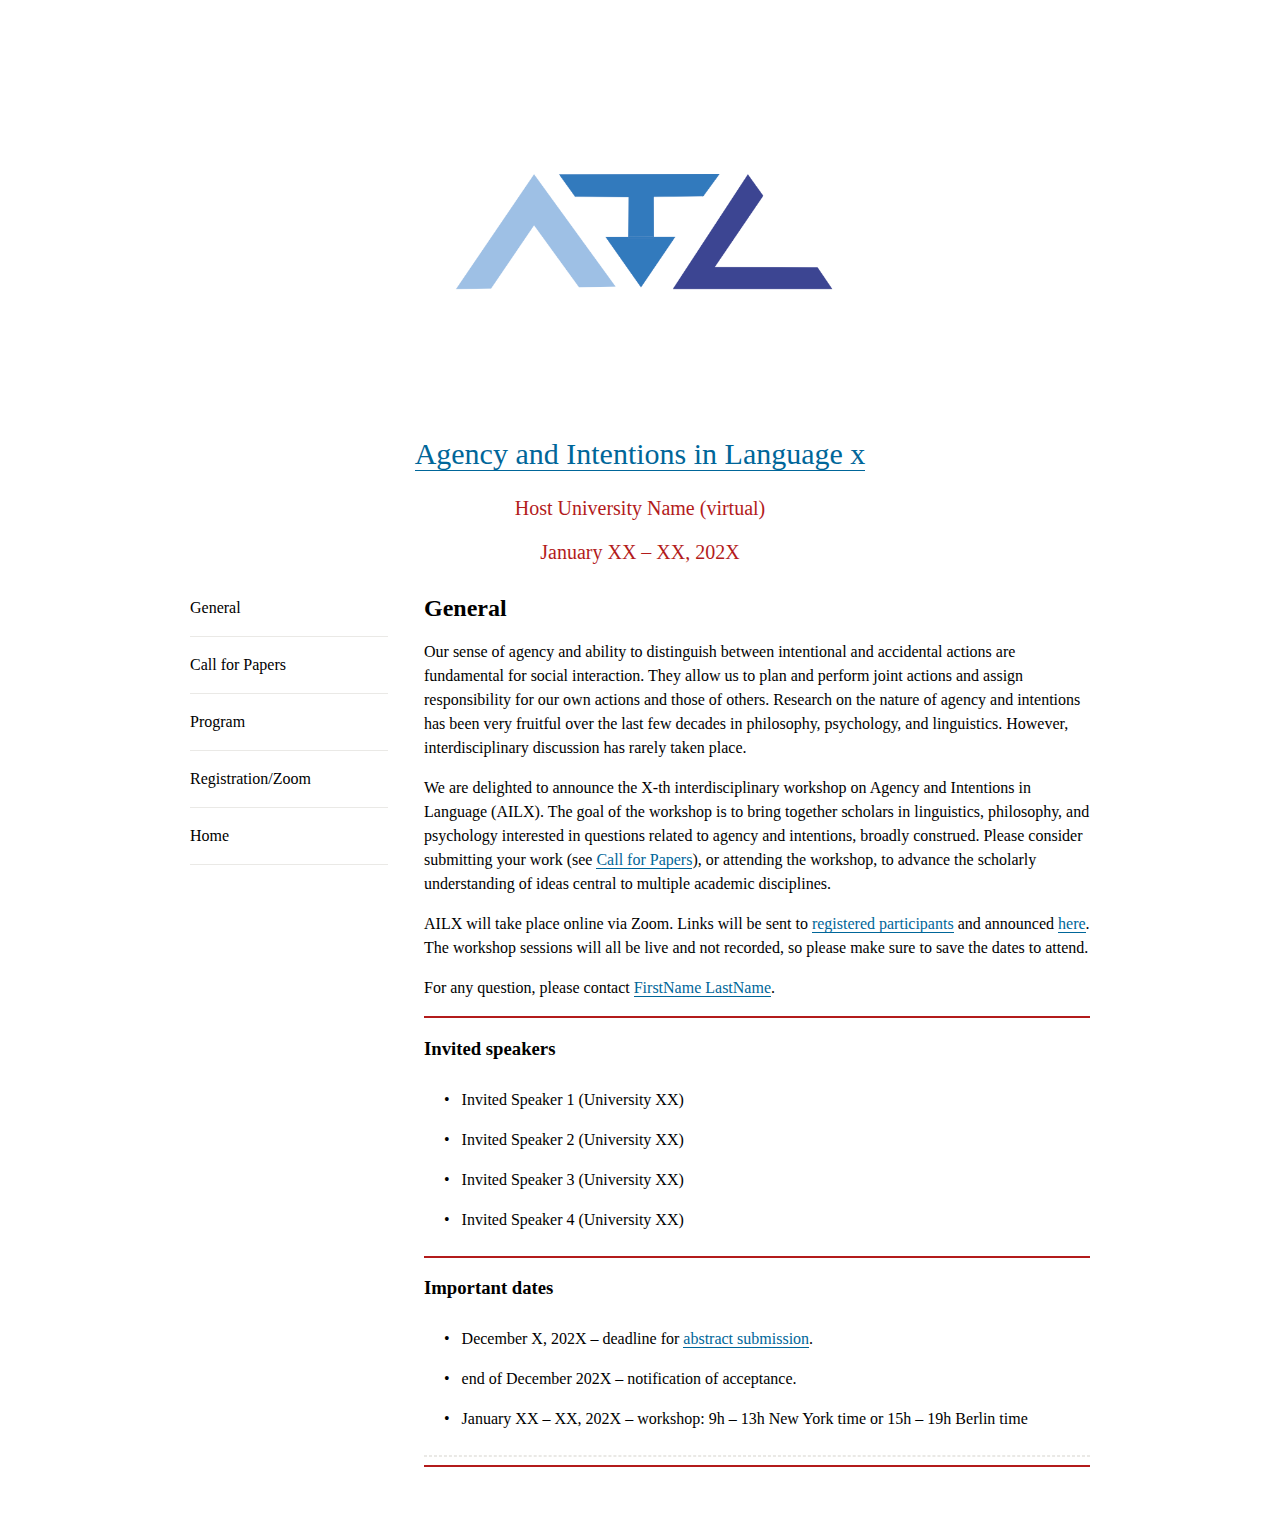
==== index.html @ 92749c5d "Initial commit" ====
<!-- This code is adapted from the website created by Dylan Bumford and Sarah Murray for SALTs -->
<!DOCTYPE html>
<html lang="en">
<head>
  <meta name="viewport" content="width=device-width, initial-scale=1.0" charset="utf-8"/>
  <title>AIL X | Home</title>                                                       <!-- modify X to AIL number -->
  <meta name="description" content="Agency and Intentions in Language">
  <meta property="og:title" content="AIL X"/>                                       <!-- modify X to AIL number -->
  <meta property="og:url" content="https://ail-workshop.github.io/"/>
  <meta property="og:description" content="AIL X">                                  <!-- modify X to AIL number -->
  <meta property="og:image" content="ail-logo.png">
  <meta property="og:type" content="website"/>
  <link rel="stylesheet" href="ail-site.css" type="text/css" media="screen"/>
  <link href="https://fonts.googleapis.com/css?family=Lato|Open+Sans" rel="stylesheet">
</head>
  <body>
    <div class="container">
      <div class="row">
         <div id="logo-div">
           <a href="index.html" id="logo-link"><img src="ail_logos/ail_logo_blue.png" id="logo" alt="AILX logo"/></a> <!-- modify i) logo colour, if desired ii) X to AIL number -->
           <br>
           <div id="location-div" >
             <span id="location" >
               <a href="index.html">Agency and Intentions in Language x</a>           <!-- modify X to AIL number -->
             </span>
             <br>
             <span id="date" class="alert">
               <p>
               Host University Name (virtual)                                          <!-- modify -->
               </p>
               <p>
               January XX &ndash; XX, 202X                                               <!-- modify -->
               </p>
            </span>
          </div>
        </div>
        <div class="row">
          <div id="nav" class="three columns">
            <ul>
              <li>
                <a href="index.html">General</a>
              </li>
              <li>
                <a href="call.html">Call for Papers</a>
              </li>
              <li>
                <a href="program.html">Program</a>
              </li>
              <li>
                <a href="registration.html">Registration/Zoom</a>
              </li>
		      <li>
                <a href="https://ail-workshop.github.io/index.html">Home</a>
              </li>
            </ul>
          </div>
          <div id="content" class="nine columns">            
            <h2>General</h2>
            <p>
              Our sense of agency and ability to distinguish between intentional and accidental actions are fundamental for social interaction.
              They allow us to plan and perform joint actions and assign responsibility for our own actions and those of others.
              Research on the nature of agency and intentions has been very fruitful over the last few decades in philosophy, psychology, and linguistics.
              However, interdisciplinary discussion has rarely taken place.
          	</p>
          	<p>
		      We are delighted to announce the X-th interdisciplinary workshop on Agency and Intentions in Language (AILX).
              The goal of the workshop is to bring together scholars in linguistics, philosophy, and psychology interested in questions related to agency and intentions, broadly construed.
              Please consider submitting your work (see <a href="call.html">Call for Papers</a>), or attending the workshop, to advance the scholarly understanding of ideas central to multiple academic disciplines.
            </p>
            <p>
              AILX will take place online via Zoom.
              Links will be sent to <a href="registration.html">registered participants</a> and announced <a href="registration.html">here</a>.
              The workshop sessions will all be live and not recorded, so please make sure to save the dates to attend.
            </p>
            <p>
              For any question, please contact 
              <a href="mailto:your_email@gmail.com">FirstName  LastName</a>.        
            </p>
            <hr>
            <h3>Invited speakers</h3>                                         <!-- modify section and css for emoji -->
            <ul id="speakers">
              <li>
                Invited Speaker 1 (University XX)
              </li>
              <li>
                Invited Speaker 2 (University XX)
              </li>
              <li>
                Invited Speaker 3 (University XX)
              </li>
              <li>
                Invited Speaker 4 (University XX)
              </li>
            </ul>
            <hr>
            <h3>Important dates</h3>
            <ul id="speakers">
              <li>
                December X, 202X &ndash; deadline for <a href="call.html">abstract submission</a>.  
              </li>
			  <li>	
                end of December 202X &ndash; notification of acceptance.
              </li>
              <li>
                January XX &ndash; XX, 202X &ndash; workshop: 9h &ndash; 13h New York time  or 15h &ndash; 19h Berlin time
              </li>
            </ul>
            <hr style="border-style: dashed; border-color: #eae9e6">
            <hr>
            <div class="row">
            <div class="three columns" style="text-align: center;">
            </div>
            <div class="nine columns">
            </div>
            </div>
          </div>
        </div>
      </div>
    </div>
  </body>
</html>
---- ail-site.css ----
/* Cornell's colors are #B31B1B (red), #222222 (dark grey), and #F7F7F7 (light grey) with accent colors #006699 (blue) or #4B7B2B (green) (https://brand.cornell.edu/design-center/colors/)
–––––––––––––––––––––––––––––––––––––––––––––––––– */

@font-face {
    font-family: 'Avenir Book';
    src: url('fonts/Avenir-Book.eot');
    src: url('fonts/Avenir-Book.eot?#iefix') format('embedded-opentype'),
    url('fonts/Avenir-Book.woff') format('woff'),
    url('fonts/Avenir-Book.ttf') format('truetype');
    font-weight: normal;
    font-style: normal;
}

/* General styling
–––––––––––––––––––––––––––––––––––––––––––––––––– */

html {
    padding-bottom: 50px;
}

body {
    margin: 8px 0px;
    width: 100%;
    font-family: 'Avenir'; 
    /* font-family: 'Lato', sans-serif; */
    /*  font-family: 'Open Sans', sans-serif; */
    font-style: normal;
    font-size: 14px;
    font-weight: 300;
    line-height: 1.5em;
}

a {
    font-weight: 400;
    color: #006699;
    text-decoration: none;
    border-bottom: 1px solid;
}

a:hover {
    color: #B31B1B;
}

table.reg tr {
    text-align: center;
}

table.reg th {
    color: #B31B1B;
}

table.reg {
    width: 100%;
    margin: 0 auto;
}

hr {
    border-style: solid;
    border-color: #B31B1B;
    border-width: 0.5px;
}

.alert {
    color: #B31B1B;
}

img.resize {
  max-width:120%;
  max-height:120%;
}

/* Header
–––––––––––––––––––––––––––––––––––––––––––––––––– */

#logo-div {
    width: 100%;
    margin: 2em auto;
    margin-bottom: 1em;
}

#logo {
    width: 100%;
    min-height: 112px;
}

#logo-link {
    border-bottom: none;
}

#location-div {
    width: 100%;
    text-align: center;
    margin-top: 6px;
    font-style: normal;
}

#location {
    font-size: 17px;
    font-weight: 500;
    line-height: 1.5em;
}

#date {
    font-size: 12px;
    font-weight: 500;
}


/* Main content
–––––––––––––––––––––––––––––––––––––––––––––––––– */

#content ul {
    padding-left: 1.25em;
}

#speakers {
    /* padding-left: 18px; */
    padding-left: 0px;
    line-height: 2.5em;
    list-style-type: none;
}

#speakers li:nth-child(even):before {
    margin-right: 0.5em;
    /* content: "\1F3C4\200D\2640\FE0F"; U+1F3DE?*/
    content: "\2022"
}

#speakers li:nth-child(odd):before {
    margin-right: 0.5em;
    /* content: "\1F3C4\200D\2642\FE0F"; 1F308? 1F48B? */
    content: "\2022"; 
}

/* Navigation menu
–––––––––––––––––––––––––––––––––––––––––––––––––– */

#nav {
    text-align: center;
}

#nav ul {
    list-style-type: none;
    margin: 0em;
    padding: 0em;
}

#nav ul > :first-child {
    border-top: 1px solid #eae9e6;
}

#nav ul li {
    padding: 0.5em 0em;
    border-bottom: 1px solid #eae9e6;
}

#nav a {
    color: black;
    border-bottom: none;
}

#nav a.current {
    color: #006699;
}

#lsa-logo {
    width: 50%;
    margin: 1em 0em;
}

#reg-button {
	display: inline-block;
  padding: 0.75em 1em;
	border-radius: 5pt;
  background-color: #006699;
	color: #fff;
	font-weight: 700;
}

#reg-button:hover {
	opacity: 0.85;
  color: #fff;
}

#reg-button:active {
	box-shadow: inset 0 3px 4px hsla(0, 0%, 0%, 0.2);
}


/* Media queries
–––––––––––––––––––––––––––––––––––––––––––––––––– */

@media (min-width: 375px) {
    body {
        font-size: 16px;
    }
    #location {
        font-size: 20px;
    }
    #date {
        font-size: 16px;
    }
}

@media (min-width: 550px) {
    #logo {
        min-height: 159px;
    }
    #logo-div {
        width: 500px;
        margin-bottom: 2em;
    }
    #location-div {
        width: 500px;
    }
    #location {
        font-size: 30px;
    }
    #date {
        font-size: 20px;
    }
    #content > :first-child {
        margin-top: 0em;
        padding-top: 0em;
    }
    #nav {
        text-align: left;
    }
    #nav ul li {
        padding: 1em 0em;
    }
    #nav ul > :first-child {
        margin-top: 0em;
        padding-top: 0em;
        border-top: none;
    }
    table.reg {
        width: 75%;
    }
    #lsa-logo {
        width: 90%;
    }
}

/* Grid
–––––––––––––––––––––––––––––––––––––––––––––––––– */
.container {
  position: relative;
  width: 100%;
  max-width: 900px;
  margin: 0 auto;
  padding: 0 20px;
  box-sizing: border-box; }
.column,
.columns {
  width: 100%;
  float: left;
  box-sizing: border-box; }

/* For devices larger than 400px */
@media (min-width: 400px) {
  .container {
    width: 85%;
    padding: 0; }
}

/* For devices larger than 550px */
@media (min-width: 550px) {
  .container {
    width: 80%; }
  .column,
  .columns {
    margin-left: 4%; }
  .column:first-child,
  .columns:first-child {
    margin-left: 0; }

  .one.column,
  .one.columns                    { width: 4.66666666667%; }
  .two.columns                    { width: 13.3333333333%; }
  .three.columns                  { width: 22%;            }
  .four.columns                   { width: 30.6666666667%; }
  .five.columns                   { width: 39.3333333333%; }
  .six.columns                    { width: 48%;            }
  .seven.columns                  { width: 56.6666666667%; }
  .eight.columns                  { width: 65.3333333333%; }
  .nine.columns                   { width: 74.0%;          }
  .ten.columns                    { width: 82.6666666667%; }
  .eleven.columns                 { width: 91.3333333333%; }
  .twelve.columns                 { width: 100%; margin-left: 0; }

  .one-third.column               { width: 30.6666666667%; }
  .two-thirds.column              { width: 65.3333333333%; }

  .one-half.column                { width: 48%; }

  /* Offsets */
  .offset-by-one.column,
  .offset-by-one.columns          { margin-left: 8.66666666667%; }
  .offset-by-two.column,
  .offset-by-two.columns          { margin-left: 17.3333333333%; }
  .offset-by-three.column,
  .offset-by-three.columns        { margin-left: 26%;            }
  .offset-by-four.column,
  .offset-by-four.columns         { margin-left: 34.6666666667%; }
  .offset-by-five.column,
  .offset-by-five.columns         { margin-left: 43.3333333333%; }
  .offset-by-six.column,
  .offset-by-six.columns          { margin-left: 52%;            }
  .offset-by-seven.column,
  .offset-by-seven.columns        { margin-left: 60.6666666667%; }
  .offset-by-eight.column,
  .offset-by-eight.columns        { margin-left: 69.3333333333%; }
  .offset-by-nine.column,
  .offset-by-nine.columns         { margin-left: 78.0%;          }
  .offset-by-ten.column,
  .offset-by-ten.columns          { margin-left: 86.6666666667%; }
  .offset-by-eleven.column,
  .offset-by-eleven.columns       { margin-left: 95.3333333333%; }

  .offset-by-one-third.column,
  .offset-by-one-third.columns    { margin-left: 34.6666666667%; }
  .offset-by-two-thirds.column,
  .offset-by-two-thirds.columns   { margin-left: 69.3333333333%; }

  .offset-by-one-half.column,
  .offset-by-one-half.columns     { margin-left: 52%; }

}

.container:after,
.row:after {
    content: "";
    display: table;
    clear: both; }

table.announce {
    border-collapse:separate;
    border-spacing:0 15px;
}

table.announce td {
    padding: 0px 0px;
    margin: 0px;
    vertical-align: top;
}

table.announce tr {
    margin-bottom: 10px;
}

table.announce td.time {
    width: 70px;
    color: #cac9c8;
}

/* Potential program schedule formatting
–––––––––––––––––––––––––––––––––––––––––––––––––– */
span.titledate {padding-left:20px}
ol.pastsalts {counter-reset:item 1989}
ol.pastsalts li { display: block; }
ol.pastsalts li:before {content: counter(item) ": "; counter-increment: item }


table.program {
    border-collapse: collapse;
    border: 2px solid white;
    /* border-spacing: 2px; */
    border-spacing: 0px 0px;
    font-size: 14px;
}

table.program td {
    padding: 5px 10px;
    margin: 0px;
    vertical-align: top;
    border: 2px solid white;
}

td.time {
    width: 20%;
}

td.authors {
    width: 40%;
}

td.title {
    width: 40%;
}

tr.admin {
    /* background-color: #C6C6C6; */
}

tr.break, tr.talk {
    height: 50px;
}

tr.lunch {
    height: 70px;
}

tr.party {
    height: 100px;
}

tr.break, tr.breakShort, tr.lunch, tr.party {
    /* background-color: #B2B2B2; */
}

tr.break td, tr.lunch td, tr.party td, tr.breakShort {
    border-top: 10px solid white;
    /* border-top: 10px solid #B31B1B; */
    /* border-bottom: 10px solid #B31B1B; */
}
tr.talk, tr.talkChairinfo {
    /* background-color: #C7D1C5; */
    background-color: #0066992e;
}

/* tr.talk td:first-child, tr.talkChairinfo td:first-child { */
/*     border-left: 10px solid #B31B1B; */
/* } */
/* tr.talk td:last-child, tr.talkChairinfo td:last-child { */
/*     border-right: 10px solid #B31B1B; */
/* } */
/* tr.talkChairinfo td { */
/*     border-top: 10px solid #B31B1B; */
/* } */

tr.postertalk, tr.poster {
    height: 50px;
}

tr.posterChairinfo, tr.postertalk, tr.poster {
    background-color: #C9C9C9;
}

tr.invited {
    height: 70px;
}

tr.invited, tr.invitedChairinfo {
    /* background-color: #B6B1A9; */
    background-color: #B31B1B85;
}

tr.talkChairinfo, tr.invitedChairinfo, tr.posterChairinfo {
    text-align: center;
    font-weight: bold;
}

tr.talkChairinfo td, tr.invitedChairinfo td, tr.posterChairinfo td {
    border-top: 10px solid white;
}

tr.posterInfoLightTwo, tr.posterInfoLightOne {
    background-color: #C9C9C9;
    /* background-color: #8FBAC8; */
    /* border-spacing: 0px; */
    /* display: none; */
}

tr.posterInfoLightTwo td, tr.posterInfoLightOne td {
    border-style: none;
}

/* tr.postertalk td { */
/*     border-bottom: 2px solid white; */
/* } */

#friday, #saturday, #sunday, #alts, #monday, #tuesday, #wednesday, #thursday, #poster1, #poster2 {
    margin-top: 40px;
    padding-top: 20px;
    /* border-bottom: 3px solid #B31B1B; */
    border-top: 3px solid #B31B1B;
}

.program a {
    color: #000;
    /* border-bottom-style: dotted; */
    /* font-weight: 500; */
    line-height: 1.5em;
}

span.materials a {
    color: #006699;
}
/* .program a:focus, .program a:hover {color:#820000; background-image:none} */

tr.hidden {
    display: none;
}

#lightTwoPosterArr, #lightOnePosterarr {
    width: 12px;
    display: inline-block;
}
#lightTwoPosterArr.collapsed:before, #lightOnePosterArr.collapsed:before {content: '▸ '; }
#lightTwoPosterArr:not(.collapsed):before, #lightOnePosterArr:not(.collapsed):before {content: '▾ '; }
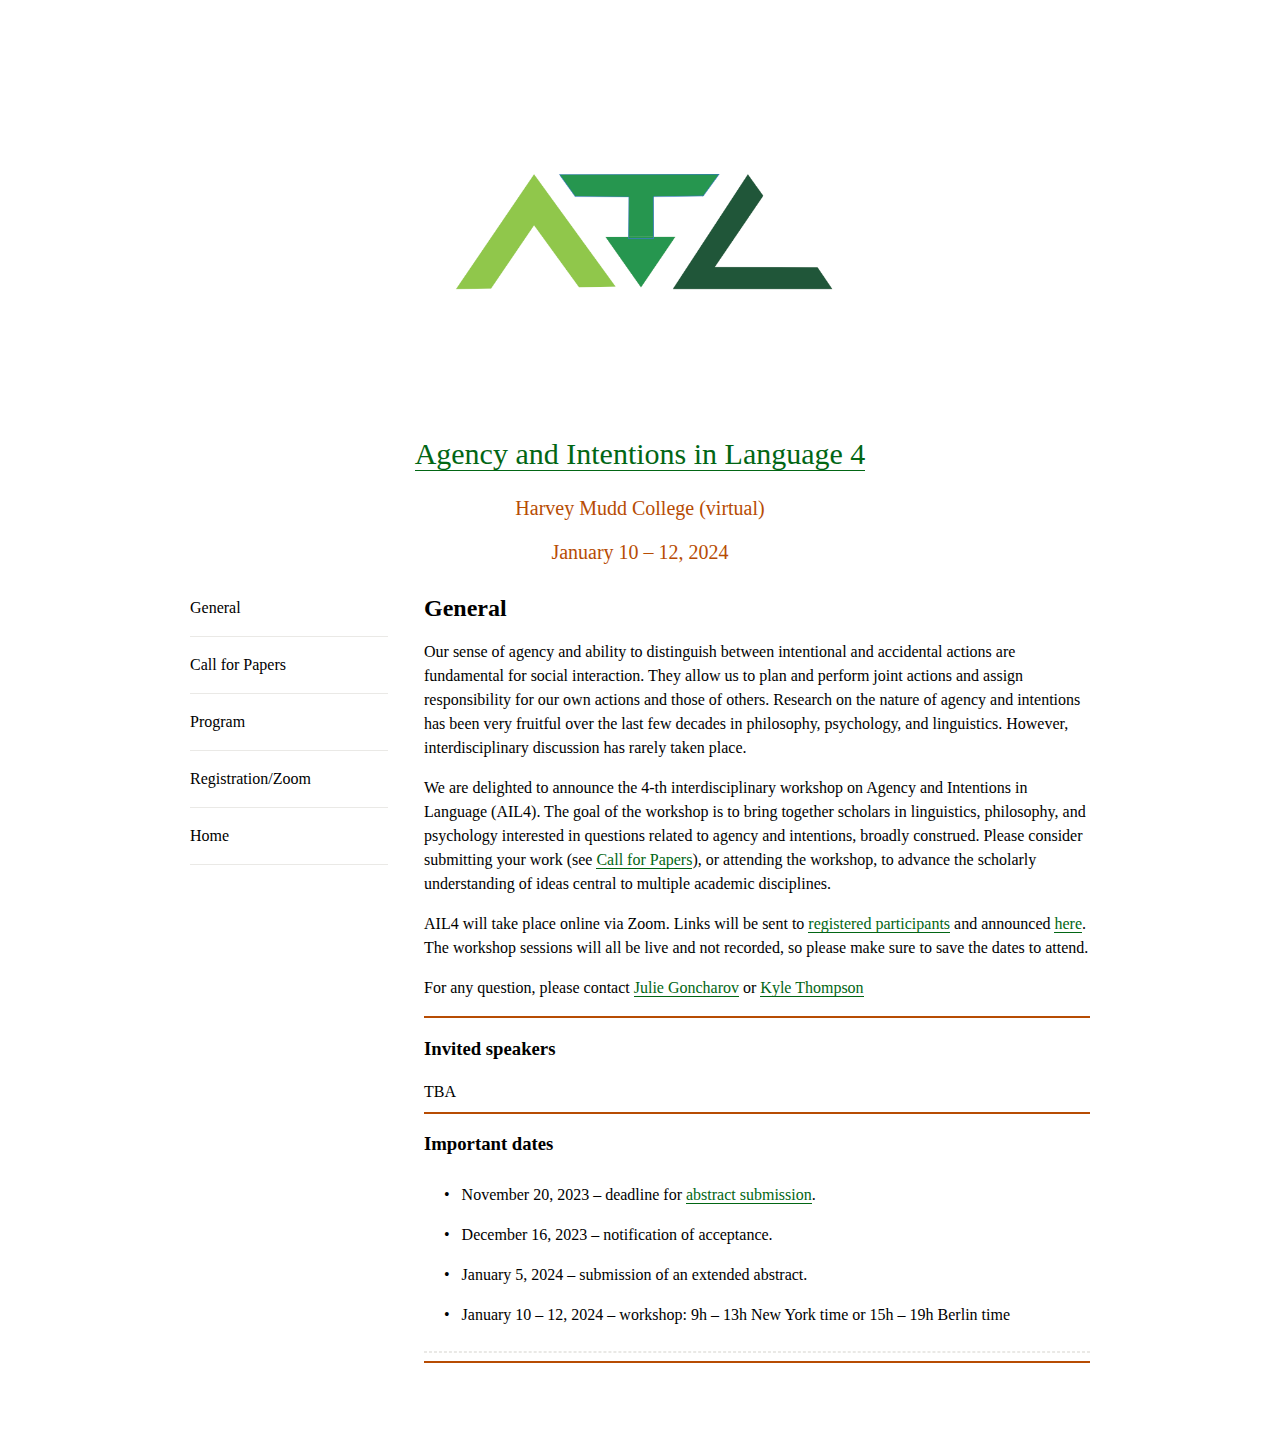
==== commit 68df45c9: "index and headers correction" ====
--- a/index.html
+++ b/index.html
@@ -3,11 +3,11 @@
 <html lang="en">
 <head>
   <meta name="viewport" content="width=device-width, initial-scale=1.0" charset="utf-8"/>
-  <title>AIL X | Home</title>                                                       <!-- modify X to AIL number -->
+  <title>AIL 4 | Home</title>                                                       <!-- modify X to AIL number -->
   <meta name="description" content="Agency and Intentions in Language">
-  <meta property="og:title" content="AIL X"/>                                       <!-- modify X to AIL number -->
+  <meta property="og:title" content="AIL 4"/>                                       <!-- modify X to AIL number -->
   <meta property="og:url" content="https://ail-workshop.github.io/"/>
-  <meta property="og:description" content="AIL X">                                  <!-- modify X to AIL number -->
+  <meta property="og:description" content="AIL 4">                                  <!-- modify X to AIL number -->
   <meta property="og:image" content="ail-logo.png">
   <meta property="og:type" content="website"/>
   <link rel="stylesheet" href="ail-site.css" type="text/css" media="screen"/>
@@ -17,19 +17,19 @@
     <div class="container">
       <div class="row">
          <div id="logo-div">
-           <a href="index.html" id="logo-link"><img src="ail_logos/ail_logo_blue.png" id="logo" alt="AILX logo"/></a> <!-- modify i) logo colour, if desired ii) X to AIL number -->
+           <a href="index.html" id="logo-link"><img src="ail_logos/ail_logo_green.png" id="logo" alt="AILX logo"/></a> <!-- modify i) logo colour, if desired ii) X to AIL number -->
            <br>
            <div id="location-div" >
              <span id="location" >
-               <a href="index.html">Agency and Intentions in Language x</a>           <!-- modify X to AIL number -->
+               <a href="index.html">Agency and Intentions in Language 4</a>           <!-- modify X to AIL number -->
              </span>
              <br>
              <span id="date" class="alert">
                <p>
-               Host University Name (virtual)                                          <!-- modify -->
+               Harvey Mudd College (virtual)                                          <!-- modify -->
                </p>
                <p>
-               January XX &ndash; XX, 202X                                               <!-- modify -->
+               January 10 &ndash; 12, 2024                                               <!-- modify -->
                </p>
             </span>
           </div>
@@ -63,21 +63,23 @@
               However, interdisciplinary discussion has rarely taken place.
           	</p>
           	<p>
-		      We are delighted to announce the X-th interdisciplinary workshop on Agency and Intentions in Language (AILX).
+		      We are delighted to announce the 4-th interdisciplinary workshop on Agency and Intentions in Language (AIL4).
               The goal of the workshop is to bring together scholars in linguistics, philosophy, and psychology interested in questions related to agency and intentions, broadly construed.
               Please consider submitting your work (see <a href="call.html">Call for Papers</a>), or attending the workshop, to advance the scholarly understanding of ideas central to multiple academic disciplines.
             </p>
             <p>
-              AILX will take place online via Zoom.
+              AIL4 will take place online via Zoom.
               Links will be sent to <a href="registration.html">registered participants</a> and announced <a href="registration.html">here</a>.
               The workshop sessions will all be live and not recorded, so please make sure to save the dates to attend.
             </p>
             <p>
               For any question, please contact 
-              <a href="mailto:your_email@gmail.com">FirstName  LastName</a>.        
+              <a href="mailto:juie.goncharov@gmail.com">Julie Goncharov</a> or <a href="mailto:kylewynnethompson@gmail.com">Kyle Thompson</a>
             </p>
             <hr>
             <h3>Invited speakers</h3>                                         <!-- modify section and css for emoji -->
+			TBA
+<!--
             <ul id="speakers">
               <li>
                 Invited Speaker 1 (University XX)
@@ -92,17 +94,21 @@
                 Invited Speaker 4 (University XX)
               </li>
             </ul>
+--!>
             <hr>
             <h3>Important dates</h3>
             <ul id="speakers">
               <li>
-                December X, 202X &ndash; deadline for <a href="call.html">abstract submission</a>.  
+                November 20, 2023 &ndash; deadline for <a href="call.html">abstract submission</a>.  
               </li>
 			  <li>	
-                end of December 202X &ndash; notification of acceptance.
+                December 16, 2023 &ndash; notification of acceptance.
+              </li>
+			  <li>	
+                January 5, 2024 &ndash; submission  of an extended abstract.
               </li>
               <li>
-                January XX &ndash; XX, 202X &ndash; workshop: 9h &ndash; 13h New York time  or 15h &ndash; 19h Berlin time
+                January 10 &ndash; 12, 2024 &ndash; workshop: 9h &ndash; 13h New York time  or 15h &ndash; 19h Berlin time
               </li>
             </ul>
             <hr style="border-style: dashed; border-color: #eae9e6">
--- a/ail-site.css
+++ b/ail-site.css
@@ -32,13 +32,13 @@
 
 a {
     font-weight: 400;
-    color: #006699;
+    color: #026614; 
     text-decoration: none;
     border-bottom: 1px solid;
 }
 
 a:hover {
-    color: #B31B1B;
+    color: #b74c03;
 }
 
 table.reg tr {
@@ -46,7 +46,7 @@
 }
 
 table.reg th {
-    color: #B31B1B;
+    color: #b74c03;
 }
 
 table.reg {
@@ -56,12 +56,12 @@
 
 hr {
     border-style: solid;
-    border-color: #B31B1B;
+    border-color: #b74c03;
     border-width: 0.5px;
 }
 
 .alert {
-    color: #B31B1B;
+    color: #b74c03;
 }
 
 img.resize {
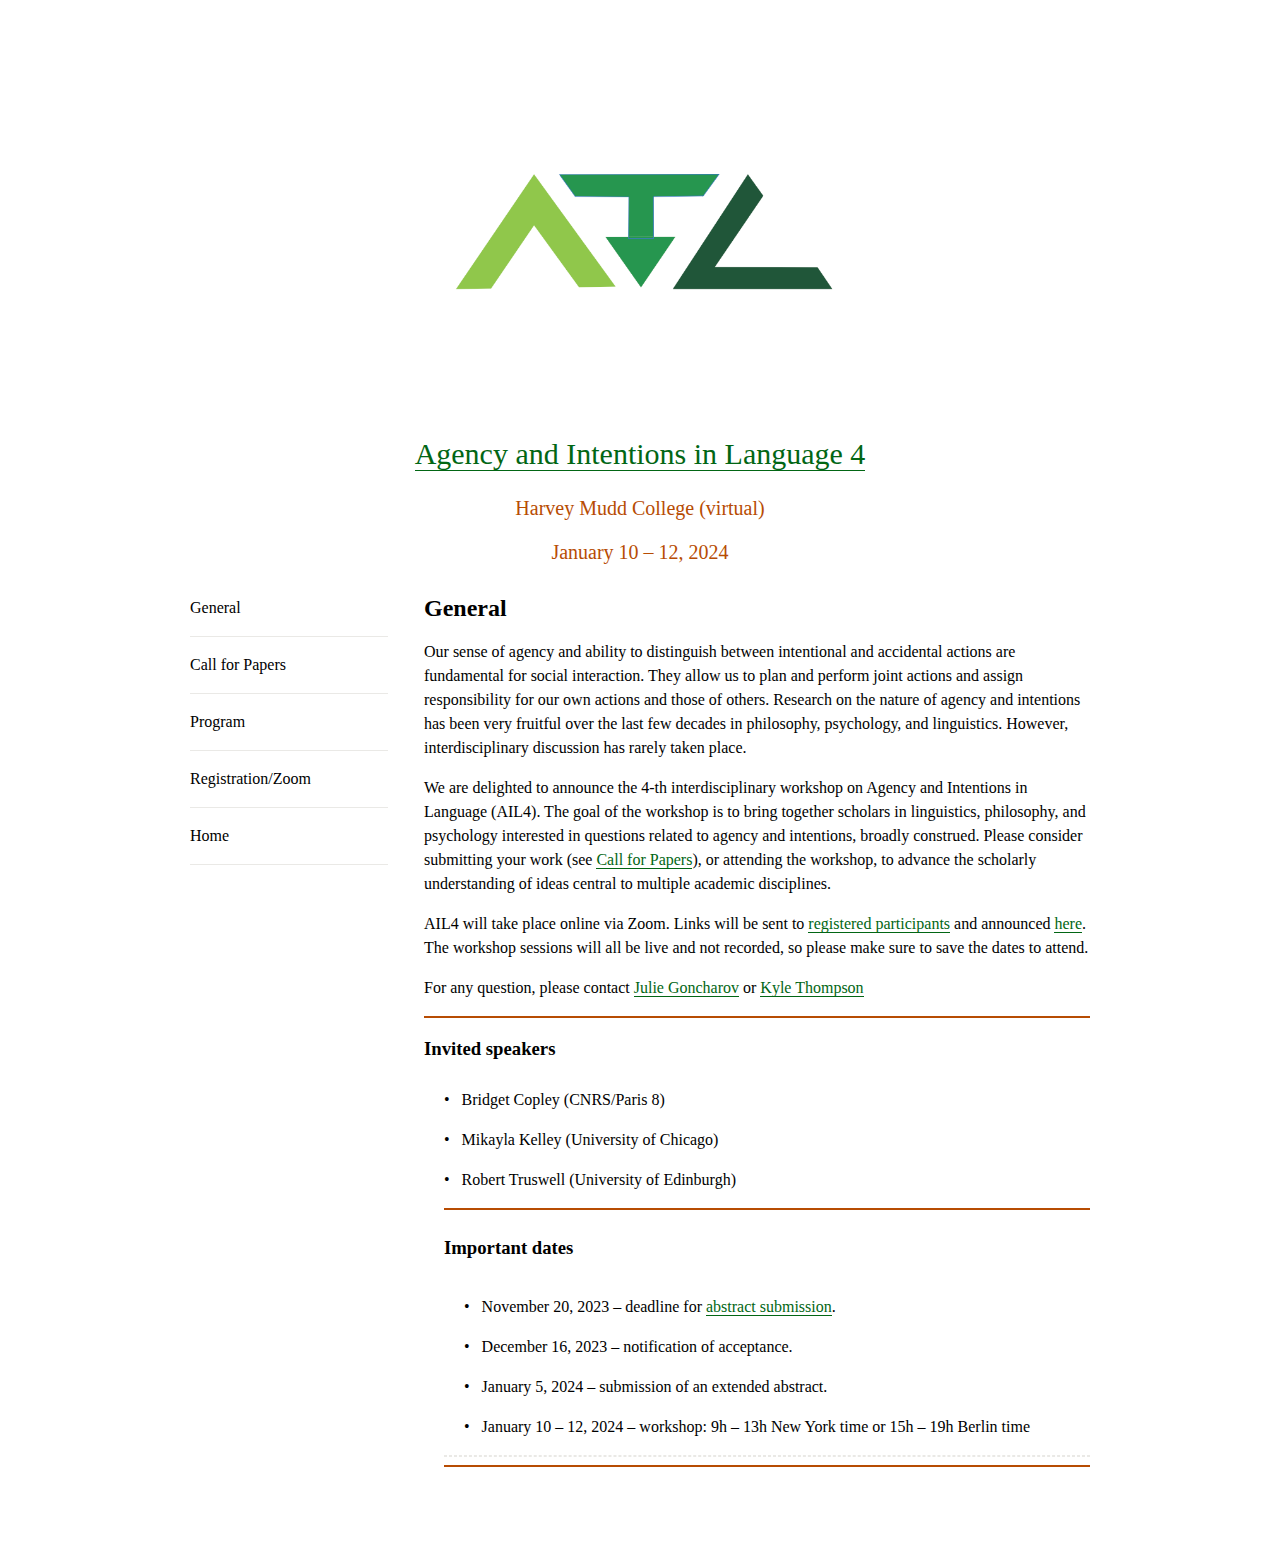
==== commit f7ed6a4e: "add invited speakers and CfP" ====
--- a/index.html
+++ b/index.html
@@ -74,22 +74,21 @@
             </p>
             <p>
               For any question, please contact 
-              <a href="mailto:juie.goncharov@gmail.com">Julie Goncharov</a> or <a href="mailto:kylewynnethompson@gmail.com">Kyle Thompson</a>
+              <a href="mailto:juie.goncharov@gmail.com">Julie Goncharov</a> or <a href="kthompson@g.hmc.edu">Kyle Thompson</a>
             </p>
             <hr>
             <h3>Invited speakers</h3>                                         <!-- modify section and css for emoji -->
-			TBA
-<!--
             <ul id="speakers">
               <li>
-                Invited Speaker 1 (University XX)
+                Bridget Copley (CNRS/Paris 8)
               </li>
               <li>
-                Invited Speaker 2 (University XX)
+                Mikayla Kelley (University of Chicago)
               </li>
               <li>
-                Invited Speaker 3 (University XX)
+                Robert Truswell (University of Edinburgh)
               </li>
+<!--
               <li>
                 Invited Speaker 4 (University XX)
               </li>
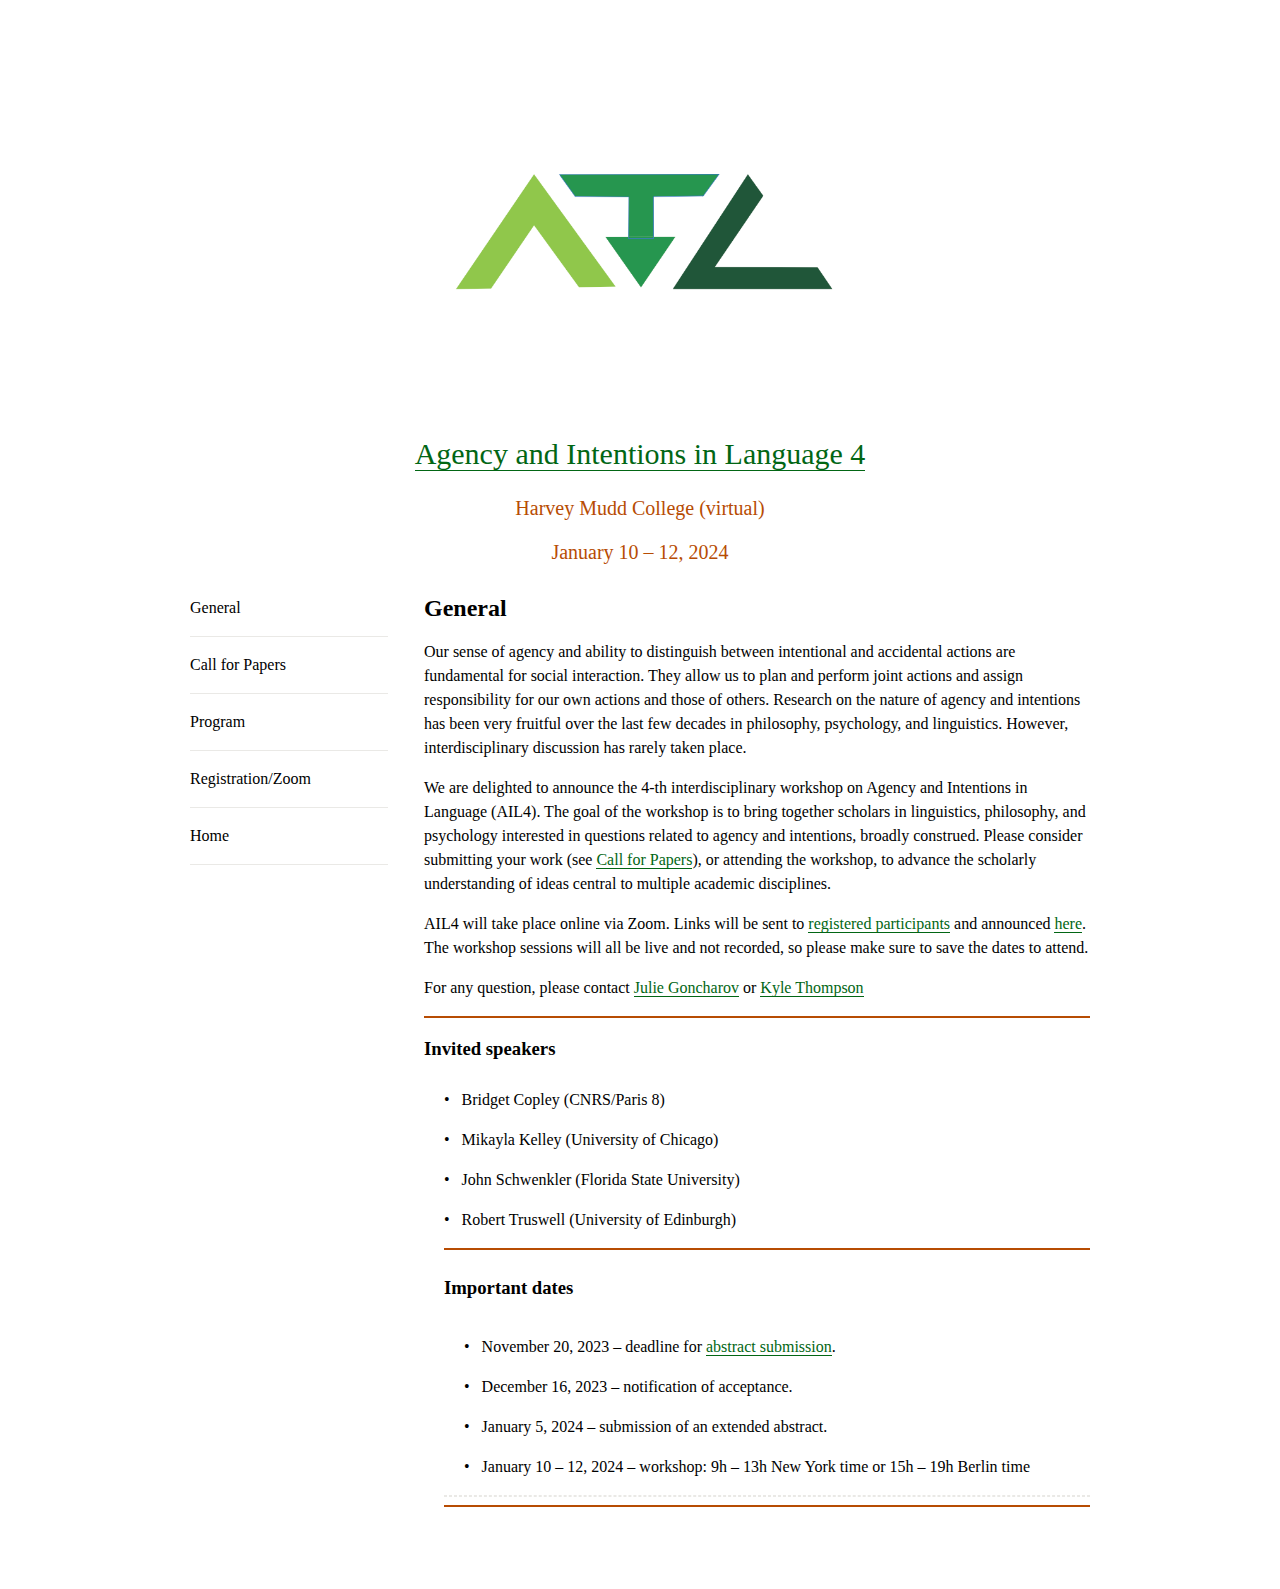
==== commit 9ae328a5: "add 4th speaker" ====
--- a/index.html
+++ b/index.html
@@ -86,6 +86,9 @@
                 Mikayla Kelley (University of Chicago)
               </li>
               <li>
+                John Schwenkler (Florida State University)
+              </li>
+              <li>
                 Robert Truswell (University of Edinburgh)
               </li>
 <!--
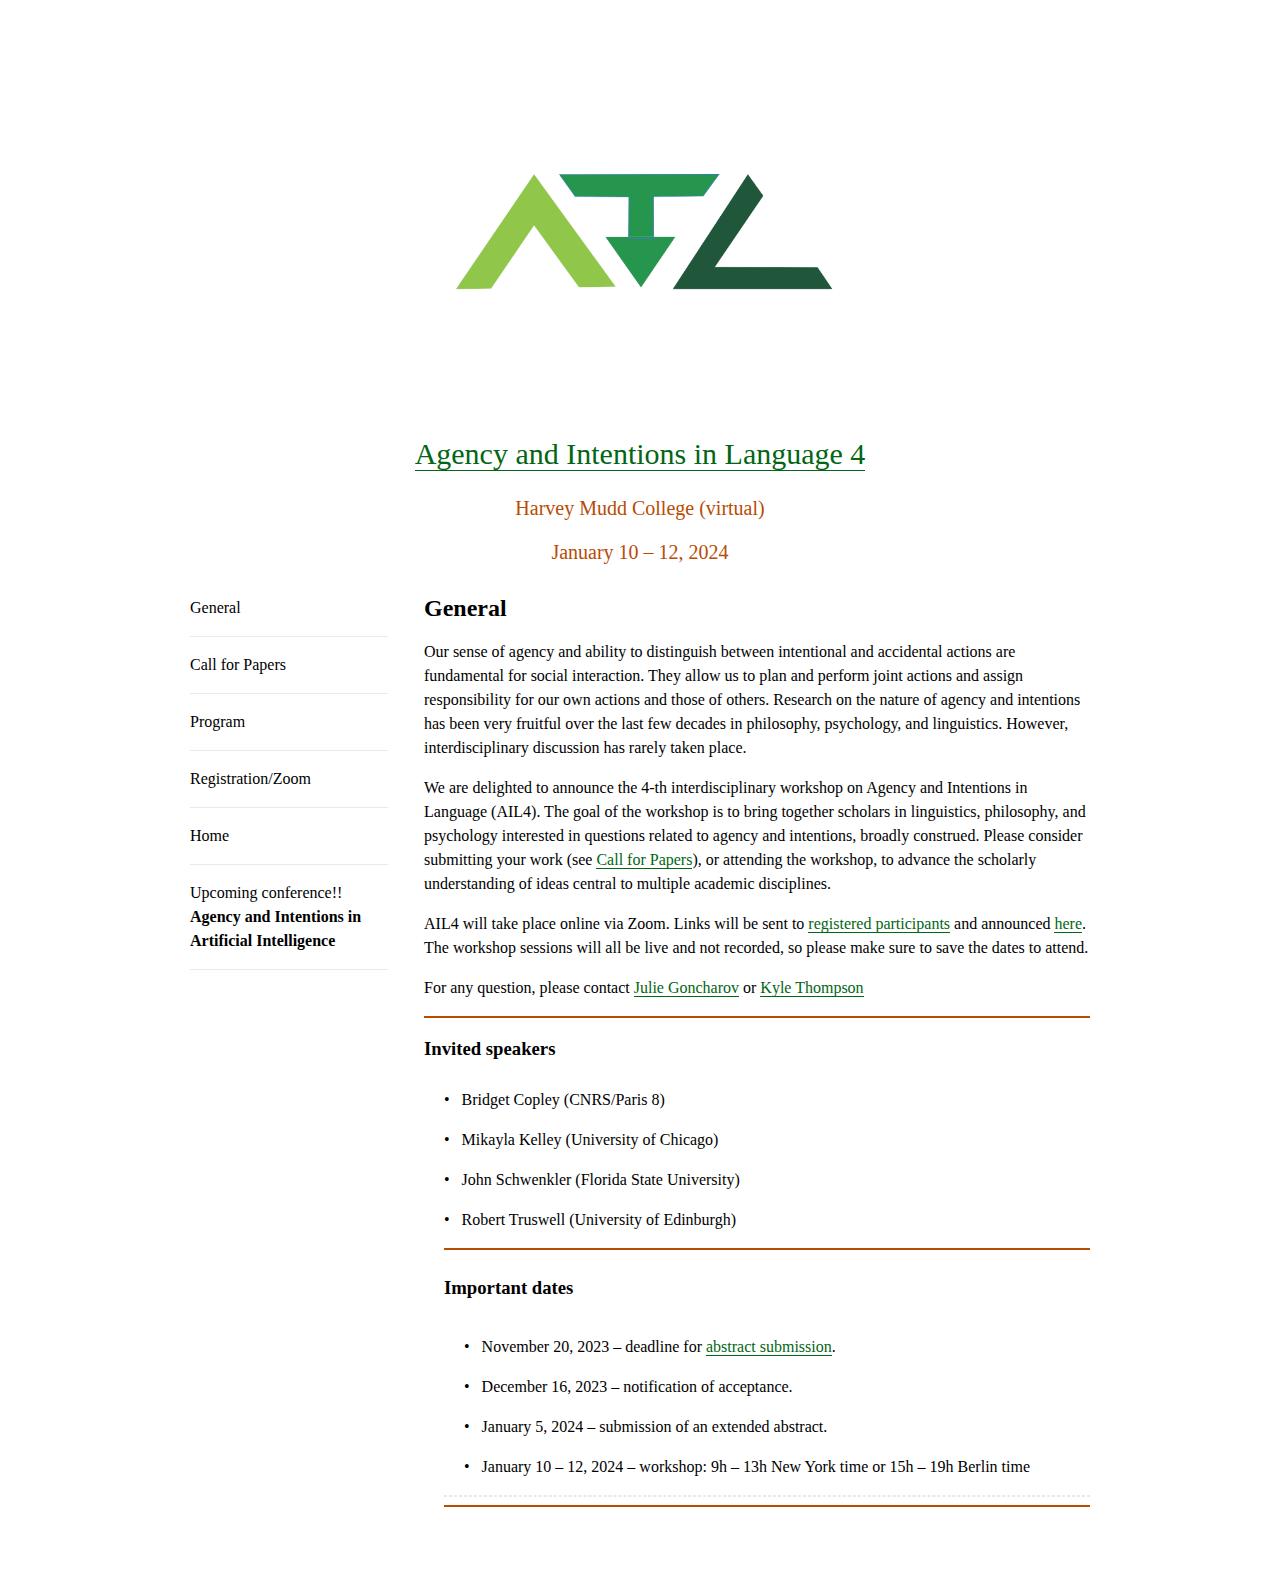
==== commit 352ac8e7: "add AIAI" ====
--- a/index.html
+++ b/index.html
@@ -51,6 +51,9 @@
               </li>
 		      <li>
                 <a href="https://ail-workshop.github.io/index.html">Home</a>
+              </li>
+		      <li>
+                <a href="https://ail-workshop.github.io/aiai-conference/">Upcoming conference!! <b>Agency and Intentions in Artificial Intelligence</b></a>
               </li>
             </ul>
           </div>
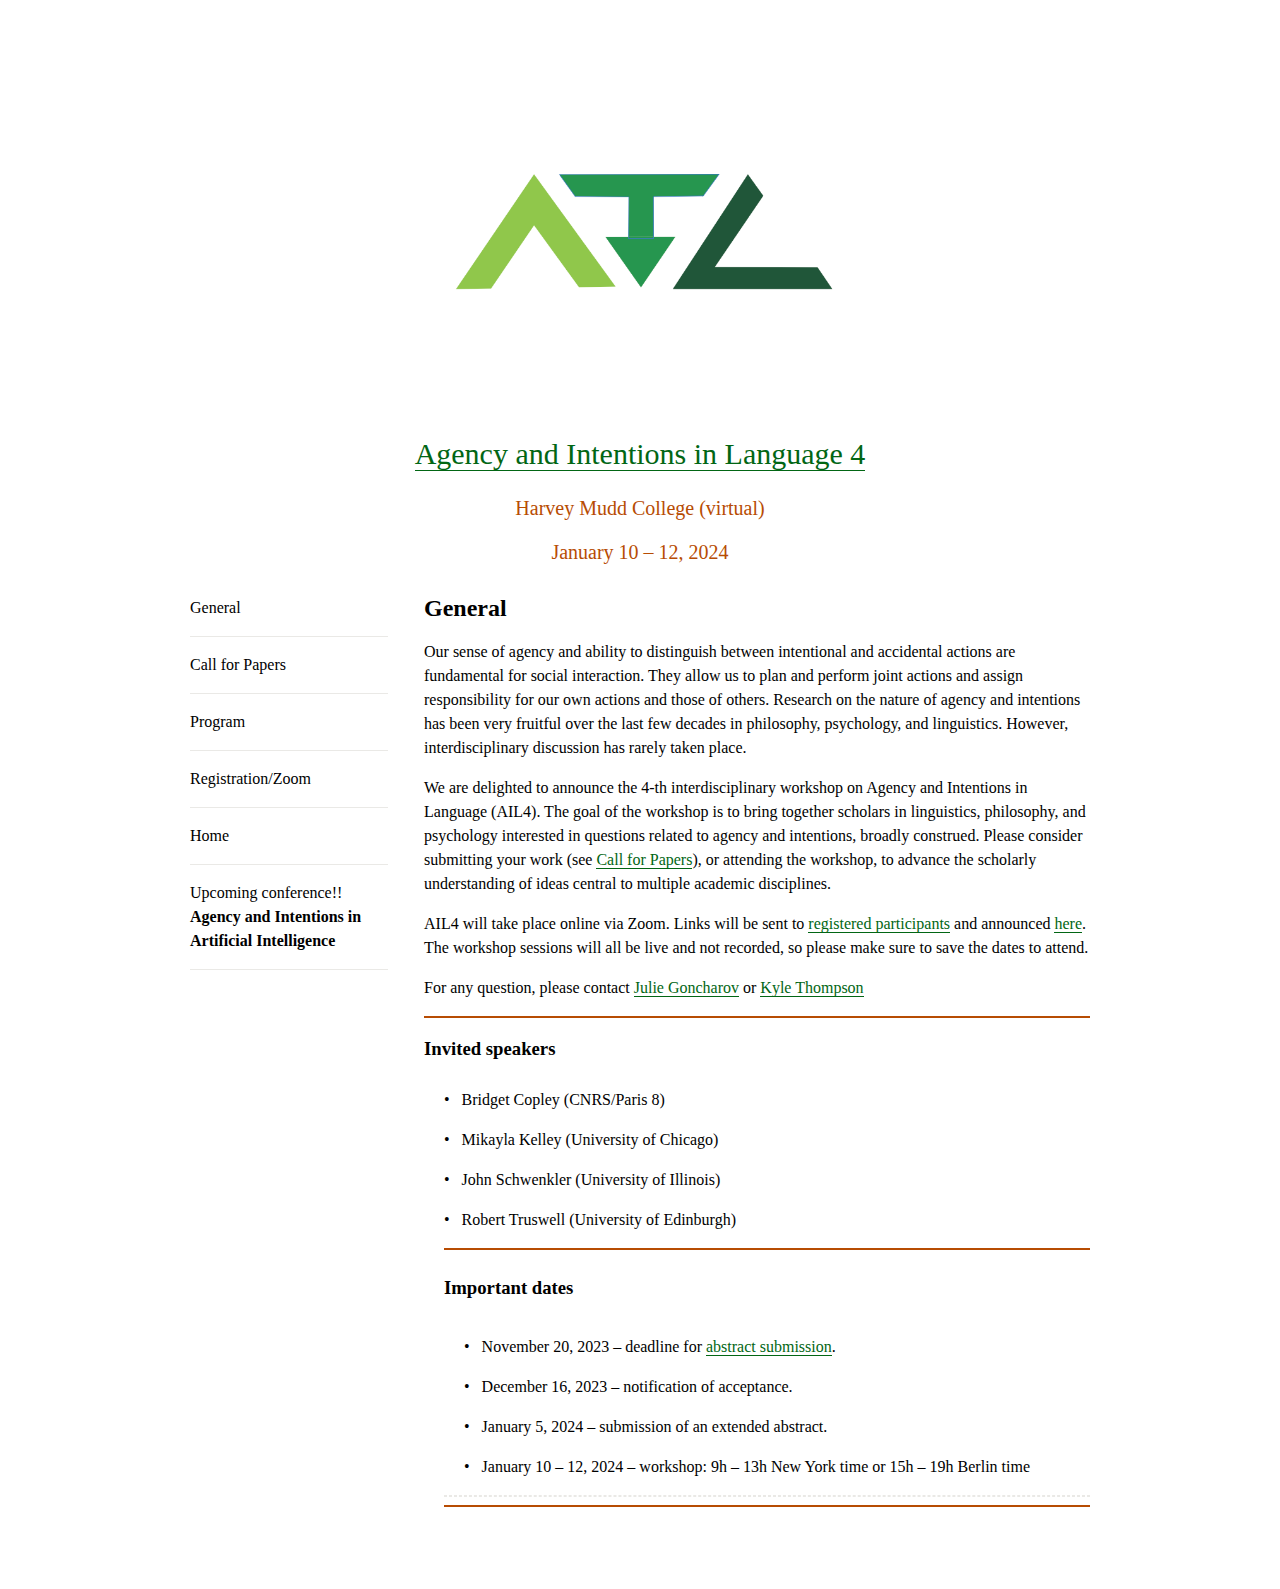
==== commit 87943fa4: "correct name typos" ====
--- a/index.html
+++ b/index.html
@@ -89,7 +89,7 @@
                 Mikayla Kelley (University of Chicago)
               </li>
               <li>
-                John Schwenkler (Florida State University)
+                John Schwenkler (University of Illinois)
               </li>
               <li>
                 Robert Truswell (University of Edinburgh)
